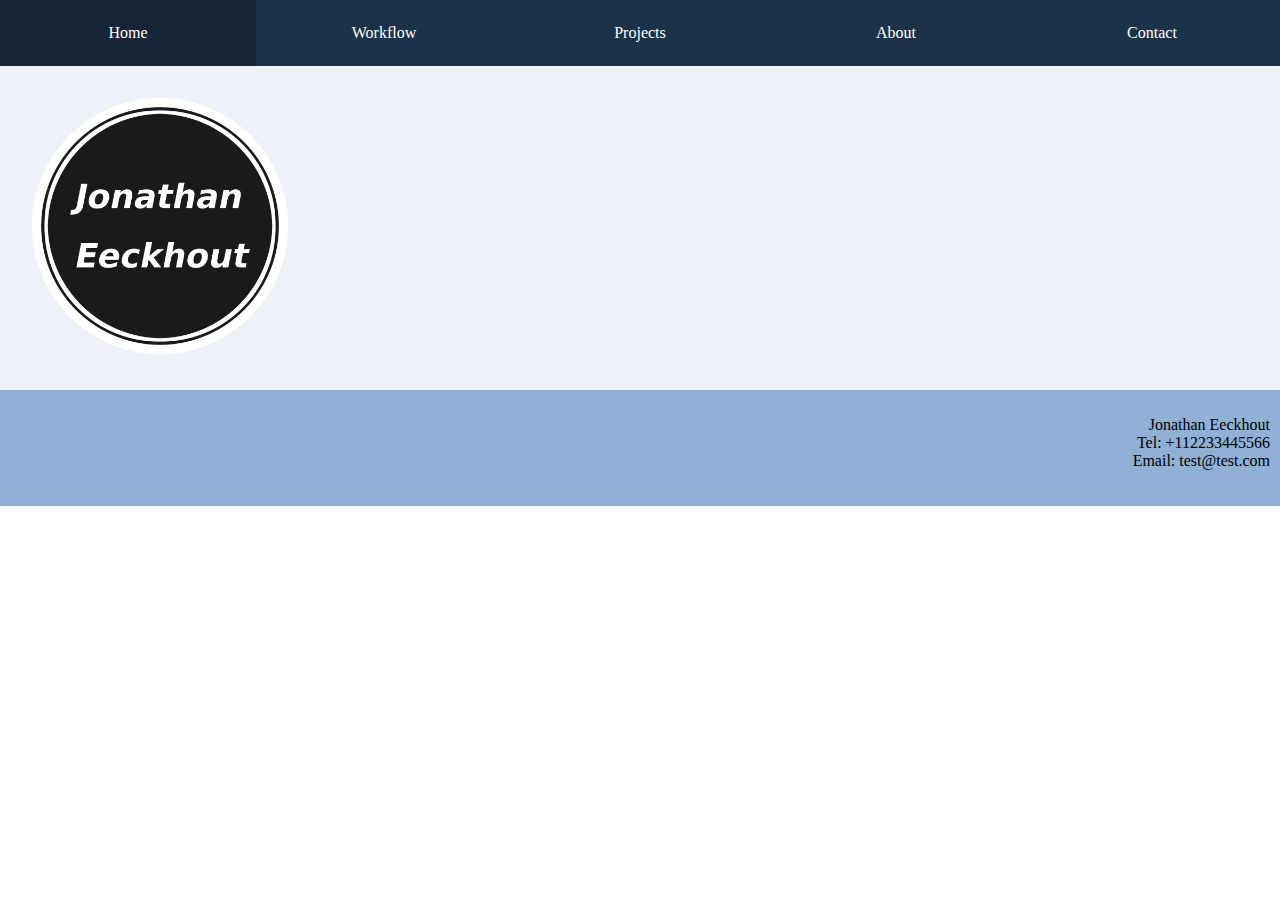
==== index.html @ bf95e5a1 "move files to a more appropriate location" ====
<!DOCTYPE html>
<html>
<head>
    <meta charset="utf-8">
    <title>Jonathan Eeckhout Portfolio</title>
    <link rel="stylesheet" href="css/styles.css">
    <link rel="stylesheet" href="css/styles_index.css">
</head>
<body>
    <div class="navigation_bar">
        <ul class="nav_ul">
            <li class="nav_li_active"><a href="index.html">Home</a></li>
            <li class="nav_li"><a href="html/workflow.html">Workflow</a></li>
            <li class="nav_li"><a href="html/projects.html">Projects</a></li>
            <li class="nav_li"><a href="html/about.html">About</a></li>
            <li class="nav_li"><a href="html/contact.html">Contact</a></li>
        </ul>
    </div>
    <div class="main_body">
        <div class="sides side_left">
            <img class="img_logo" src="img/logo.png" alt="jonathan eeckhout his logo">
        </div>
        <div class="main_blob">

        </div>
        <div class="sides side_right"></div>
    </div>
    <footer>
        <p>Jonathan Eeckhout<br>
            Tel: +112233445566<br>
            Email: test@test.com<br>
        </p>
    </footer>
</body>
</html>
---- css/styles.css ----
header {
	display : flex;
	width: 100%;
	height : 200px;
	position: relative;
	margin: 0px;
	padding : 0px;
	background-color : #90b0d5;
}

header > h1 {
	padding : 30px;
}

.img_logo {
	padding : 10%;
	max-width: 80%;
}

.navigation_bar {
}

.nav_ul {
	list-style-type: none;
	background-color : #1b324b;
	display : flex;
	align-items : center;
	margin : 0;
	padding : 0;
}

.nav_li {
	flex: 1;
}

.nav_li_active {
	flex: 1;
	background-color : #152537;
}

.nav_li:hover,
.nav_li:active,
.nav_li:focus {
	background-color : #152537;
}

.nav_li > a,
.nav_li_active > a {
	display: block;
	color: white;
	text-align: center;
	padding: 24px 30px;
	text-decoration: none;
}

.main_blob {
	display : flex;
	flex-direction: column;
	flex: 2;
}

.main_body {
	display : flex;
	flex-direction : row;
	margin : 0;
	background-color: #edf2f8;
}

.sides {
	background-color : #edf2f8;
}

.side_left {
flex: 1;
}

.side_right {
flex: 1;
}

body {
	margin: 0;
	padding: 0;
	margin : 0px;
}
footer {
	height: 6em;
	background-color: #90b0d5;
	position: relative;
	margin : 0;
	padding: 10px;
	text-align: right;
}

.paragraph {
	margin : 1%;
	text-align : justify;
}

.paragraph_image_right {
	float : right;
	max-width: 20%;
	margin: 2%;
}
---- css/styles_index.css ----
.scenario {
    display : flex;
    flex-direction : row;
    align-items : center;
    border: 1px solid #a3bedc;
    border-radius: 10px;
    margin : 5px;
    background-color: white;
    min-width: 300px;
    padding : 10px;
}

.scenario_number > h2 {
    text-align: center;
}

.scenario_number {
    flex: 1;
}

.scenario_element {
    flex: 2;
}

.img_scenario_vertical {
    max-width : 100%;
    max-height : 250px;
}

.img_scenario_horizontal {
    max-width : 100%;
    max-height : 250px;
}

.img_scenario_two_horizontal {
    display : flex;
    flex-direction : row;
    align-items : center;
    background-color: white;
}

.img_scenario_two_horizontal > img {
    flex : 1;
    max-width: 50%;
}
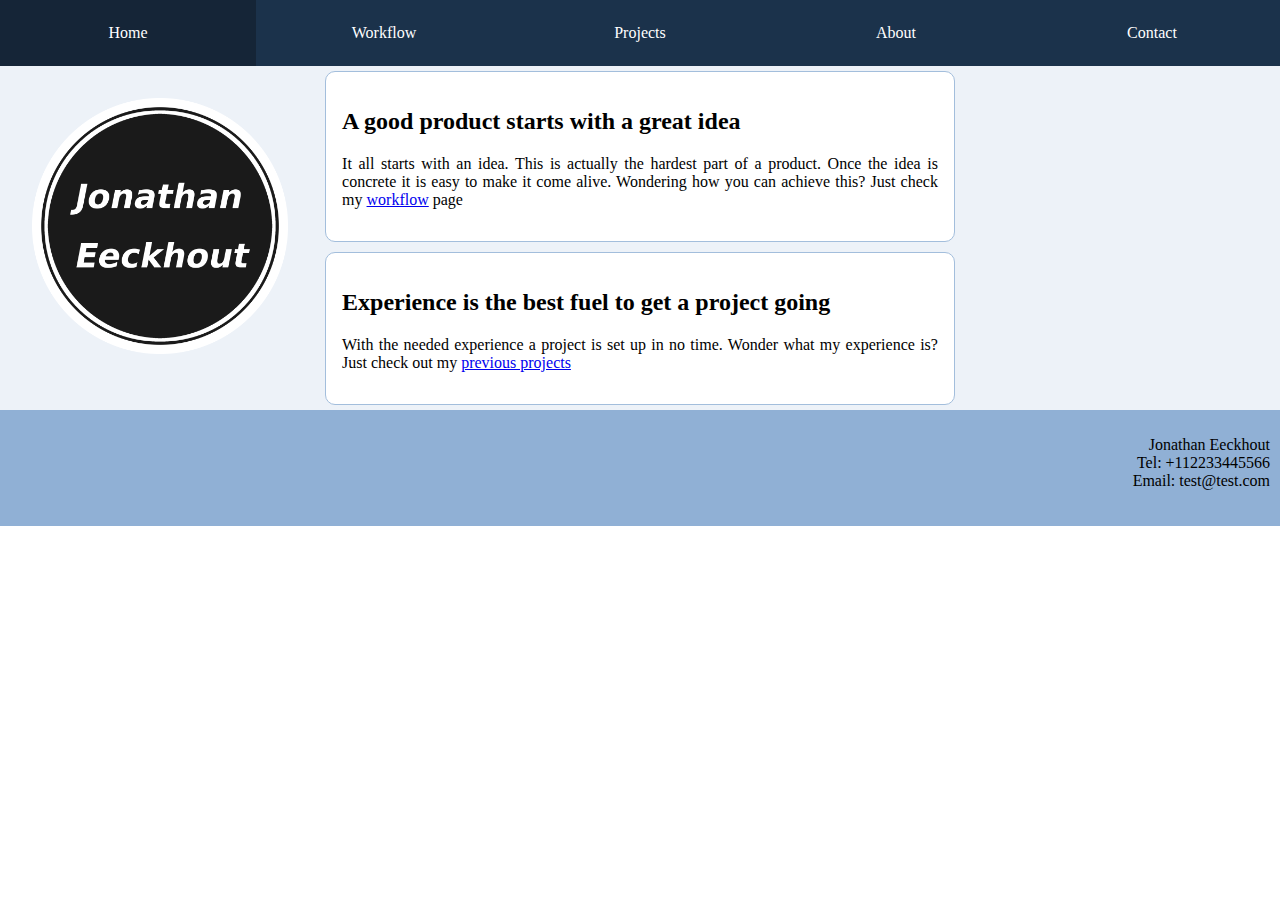
==== commit b5c8af0f: "add some more info on the home page" ====
--- a/index.html
+++ b/index.html
@@ -21,7 +21,23 @@
             <img class="img_logo" src="img/logo.png" alt="jonathan eeckhout his logo">
         </div>
         <div class="main_blob">
+            <div class="scenario">
+                <div class="scenario_element paragraph">
+                    <h2>A good product starts with a great idea</h2>
+                    <p>It all starts with an idea. This is actually the hardest part of a product.
+                        Once the idea is concrete it is easy to make it come alive.
+                        Wondering how you can achieve this? Just check my <a href="html/workflow.html">workflow</a> page
+                    </p>
+                </div>
+            </div>
+            <div class="scenario">
+                <div class="scenario_element paragraph">
+                    <h2>Experience is the best fuel to get a project going</h2>
+                    <p>With the needed experience a project is set up in no time.
+                     Wonder what my experience is? Just check out my <a href="html/projects.html">previous projects</a> </p>
+                </div>
 
+            </div>
         </div>
         <div class="sides side_right"></div>
     </div>
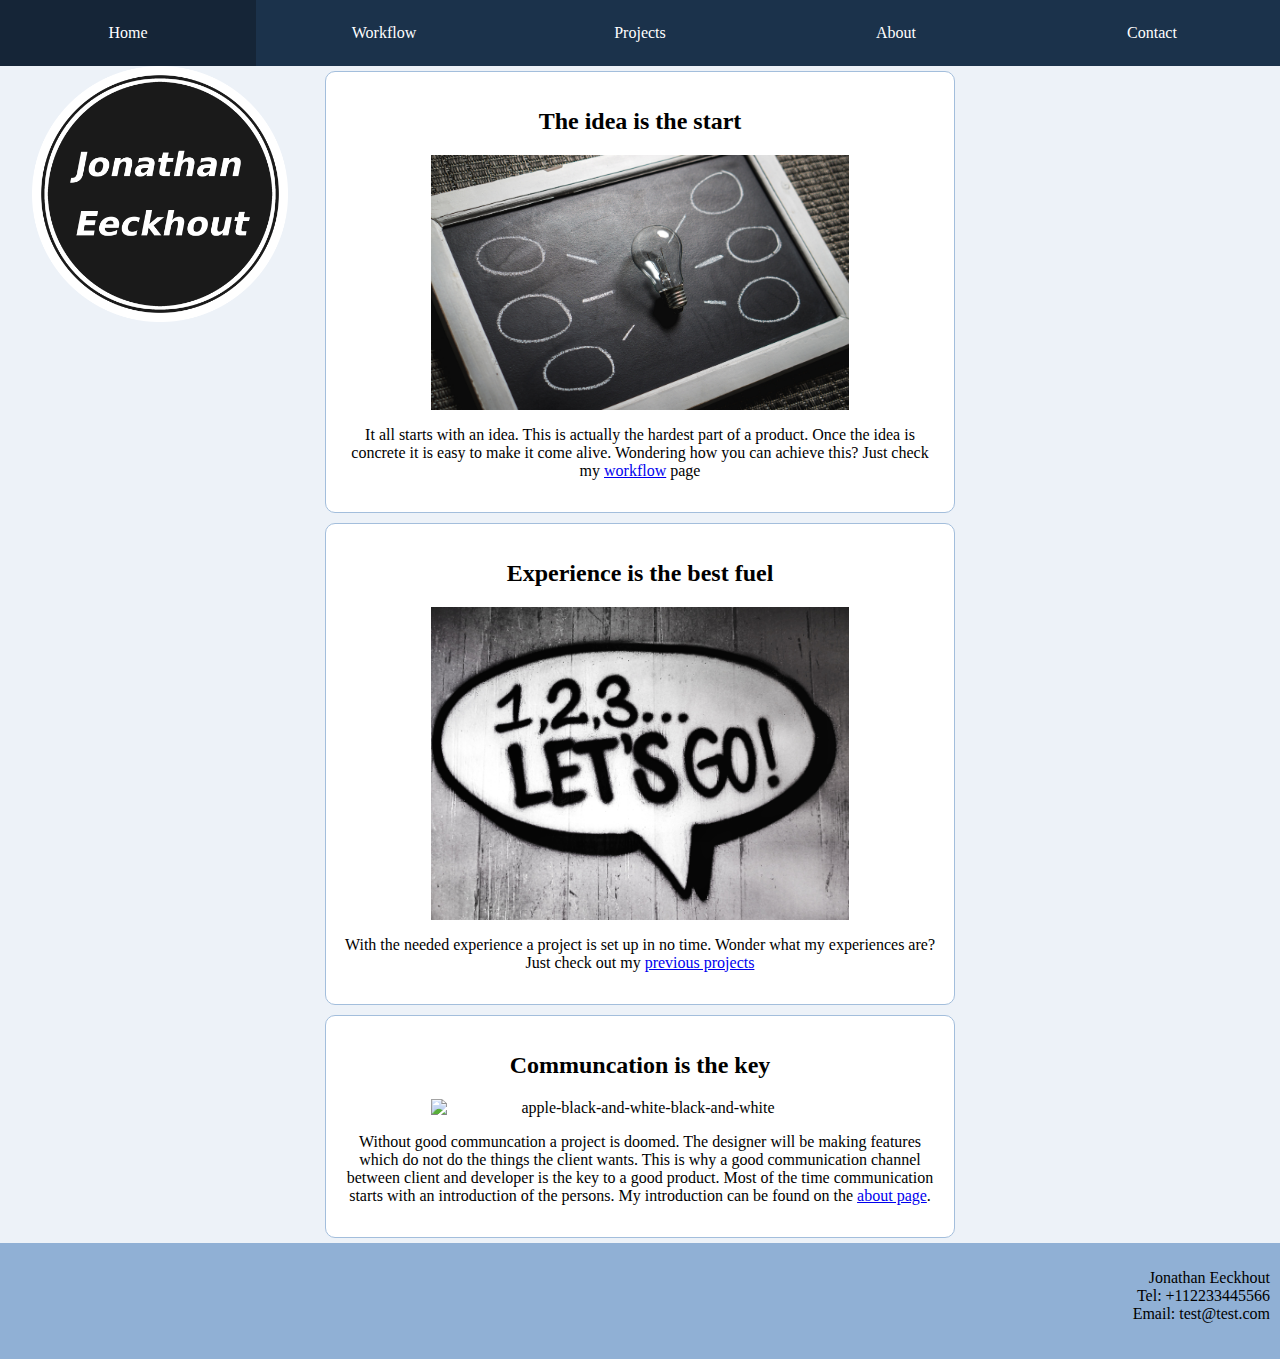
==== commit c53baa9e: "Fill in the  home page" ====
--- a/index.html
+++ b/index.html
@@ -22,8 +22,9 @@
         </div>
         <div class="main_blob">
             <div class="scenario">
-                <div class="scenario_element paragraph">
-                    <h2>A good product starts with a great idea</h2>
+                <div class="scenario_element paragraph centered">
+                    <h2>The idea is the start</h2>
+                    <img class="img_scenario_centered" src="img/black-and-white-blackboard-business-356043.jpg" alt="black-and-white-blackboard-business">
                     <p>It all starts with an idea. This is actually the hardest part of a product.
                         Once the idea is concrete it is easy to make it come alive.
                         Wondering how you can achieve this? Just check my <a href="html/workflow.html">workflow</a> page
@@ -31,12 +32,25 @@
                 </div>
             </div>
             <div class="scenario">
-                <div class="scenario_element paragraph">
-                    <h2>Experience is the best fuel to get a project going</h2>
-                    <p>With the needed experience a project is set up in no time.
-                     Wonder what my experience is? Just check out my <a href="html/projects.html">previous projects</a> </p>
+                <div class="scenario_element paragraph centered">
+                    <h2>Experience is the best fuel</h2>
+                    <img class="img_scenario_centered" src="img/business-close-up-communication-704767.jpg" alt="business-close-up-communication">
+                    <p>
+                        With the needed experience a project is set up in no time.
+                        Wonder what my experiences are? Just check out my <a href="html/projects.html">previous projects</a>
+                    </p>
                 </div>
-
+            </div>
+            <div class="scenario">
+                <div class="scenario_element paragraph centered">
+                    <h2>Communcation is the key</h2>
+                    <img class="img_scenario_centered" src="img/apple-black-and-white-black-and-white-169573.jpg" alt="apple-black-and-white-black-and-white">
+                    <p>
+                        Without good communcation a project is doomed. The designer will be making features which do not do the things the client wants.
+                        This is why a good communication channel between client and developer is the key to a good product.
+                        Most of the time communication starts with an introduction of the persons. My introduction can be found on the <a href="html/about.html">about page</a>.
+                    </p>
+                </div>
             </div>
         </div>
         <div class="sides side_right"></div>
--- a/css/styles.css
+++ b/css/styles.css
@@ -1,104 +1,108 @@
 header {
-	display : flex;
-	width: 100%;
-	height : 200px;
-	position: relative;
-	margin: 0px;
-	padding : 0px;
-	background-color : #90b0d5;
+    display : flex;
+    width: 100%;
+    height : 200px;
+    position: relative;
+    margin: 0px;
+    padding : 0px;
+    background-color : #90b0d5;
 }
 
 header > h1 {
-	padding : 30px;
+    padding : 30px;
 }
 
 .img_logo {
-	padding : 10%;
-	max-width: 80%;
+    max-width: 80%;
+    min-width: 200px;
+    display: block;
+    margin-left: auto;
+    margin-right: auto;
 }
 
 .navigation_bar {
 }
 
 .nav_ul {
-	list-style-type: none;
-	background-color : #1b324b;
-	display : flex;
-	align-items : center;
-	margin : 0;
-	padding : 0;
+    list-style-type: none;
+    background-color : #1b324b;
+    display : flex;
+    align-items : center;
+    margin : 0;
+    padding : 0;
 }
 
 .nav_li {
-	flex: 1;
+    flex: 1;
 }
 
 .nav_li_active {
-	flex: 1;
-	background-color : #152537;
+    flex: 1;
+    background-color : #152537;
 }
 
 .nav_li:hover,
 .nav_li:active,
 .nav_li:focus {
-	background-color : #152537;
+    background-color : #152537;
 }
 
 .nav_li > a,
 .nav_li_active > a {
-	display: block;
-	color: white;
-	text-align: center;
-	padding: 24px 30px;
-	text-decoration: none;
+    display: block;
+    color: white;
+    text-align: center;
+    padding: 24px 30px;
+    text-decoration: none;
 }
 
 .main_blob {
-	display : flex;
-	flex-direction: column;
-	flex: 2;
+    display : flex;
+    flex-direction: column;
+    flex: 2
 }
 
 .main_body {
-	display : flex;
-	flex-direction : row;
-	margin : 0;
-	background-color: #edf2f8;
+    display : flex;
+    flex-direction : row;
+    flex-wrap: wrap;
+    margin : 0;
+    background-color: #edf2f8;
 }
 
 .sides {
-	background-color : #edf2f8;
+    background-color : #edf2f8;
 }
 
 .side_left {
-flex: 1;
+    flex: 1;
 }
 
 .side_right {
-flex: 1;
+    flex: 1;
 }
 
 body {
-	margin: 0;
-	padding: 0;
-	margin : 0px;
+    margin: 0;
+    padding: 0;
+    margin : 0px;
 }
 footer {
-	height: 6em;
-	background-color: #90b0d5;
-	position: relative;
-	margin : 0;
-	padding: 10px;
-	text-align: right;
+    height: 6em;
+    background-color: #90b0d5;
+    position: relative;
+    margin : 0;
+    padding: 10px;
+    text-align: right;
 }
 
 .paragraph {
-	margin : 1%;
-	text-align : justify;
+    margin : 1%;
+    text-align : justify;
 }
 
 .paragraph_image_right {
-	float : right;
-	max-width: 20%;
-	margin: 2%;
+    float : right;
+    max-width: 20%;
+    margin: 2%;
 }
--- a/css/styles_index.css
+++ b/css/styles_index.css
@@ -22,6 +22,10 @@
     flex: 2;
 }
 
+.centered {
+    text-align: center;
+}
+
 .img_scenario_vertical {
     max-width : 100%;
     max-height : 250px;
@@ -43,3 +47,10 @@
     flex : 1;
     max-width: 50%;
 }
+
+.img_scenario_centered {
+    display: block;
+    margin-left: auto;
+    margin-right: auto;
+    max-width: 70%;
+}
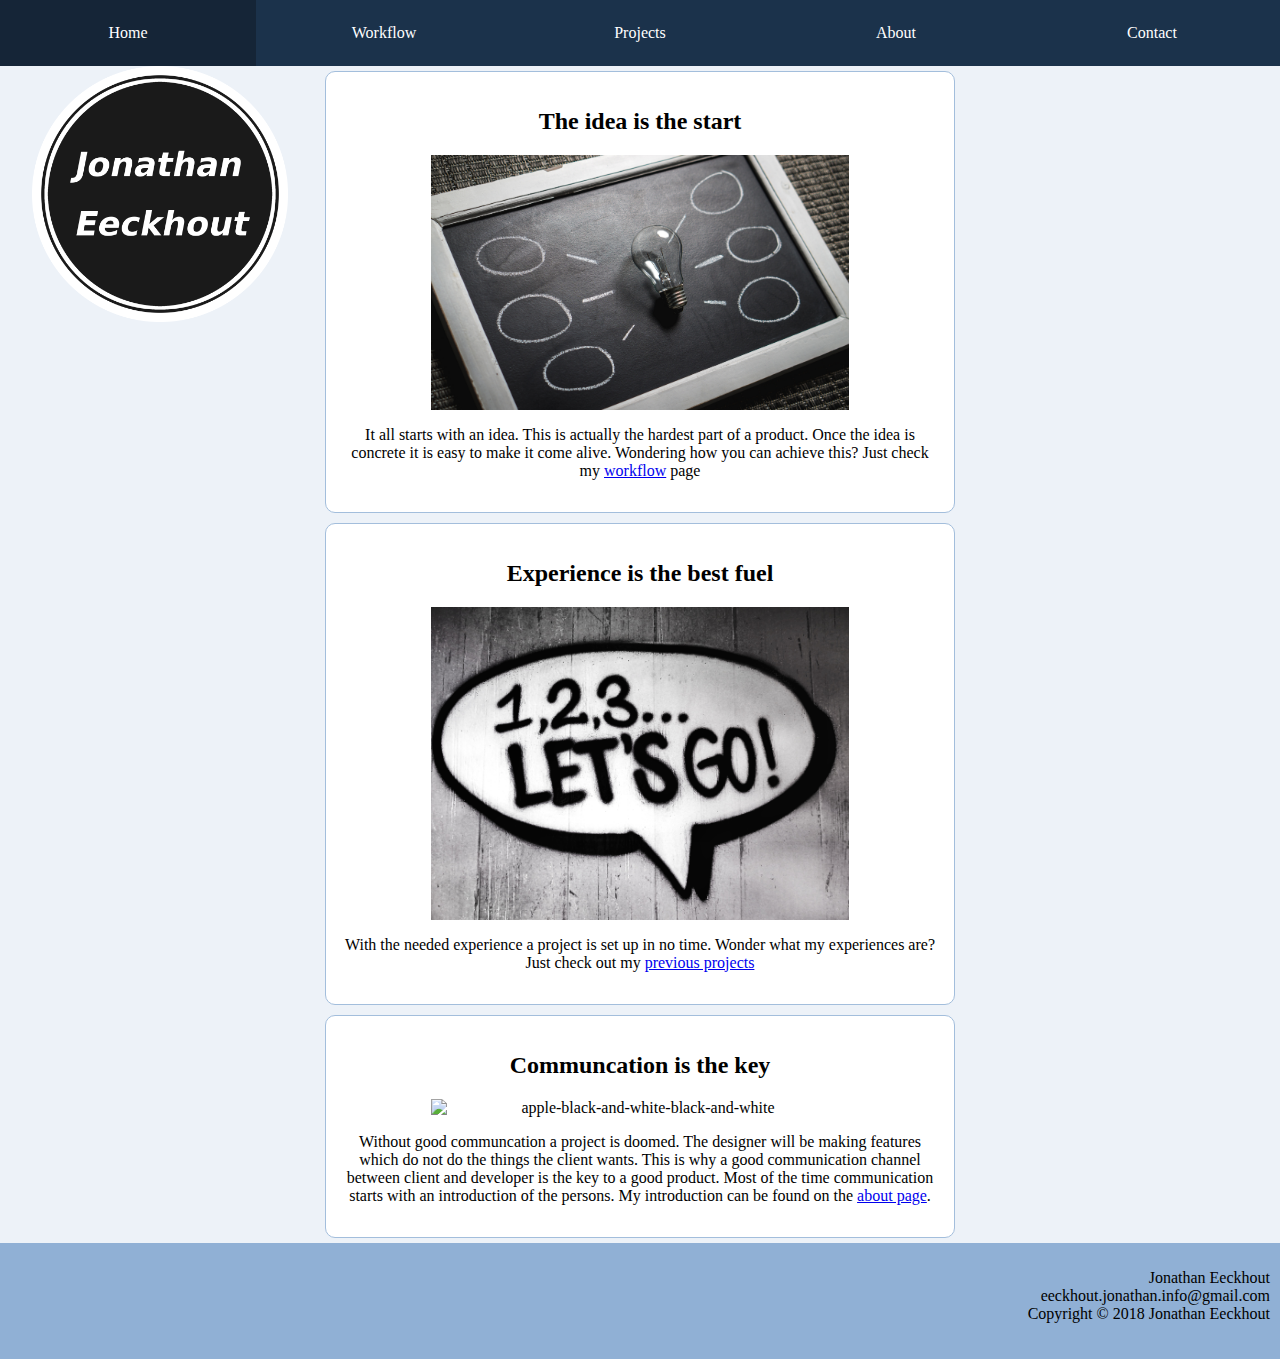
==== commit 244d526c: "add copyright notice and valid mail address" ====
--- a/index.html
+++ b/index.html
@@ -56,9 +56,10 @@
         <div class="sides side_right"></div>
     </div>
     <footer>
-        <p>Jonathan Eeckhout<br>
-            Tel: +112233445566<br>
-            Email: test@test.com<br>
+        <p>
+            Jonathan Eeckhout<br>
+            eeckhout.jonathan.info@gmail.com<br>
+            Copyright © 2018 Jonathan Eeckhout
         </p>
     </footer>
 </body>
